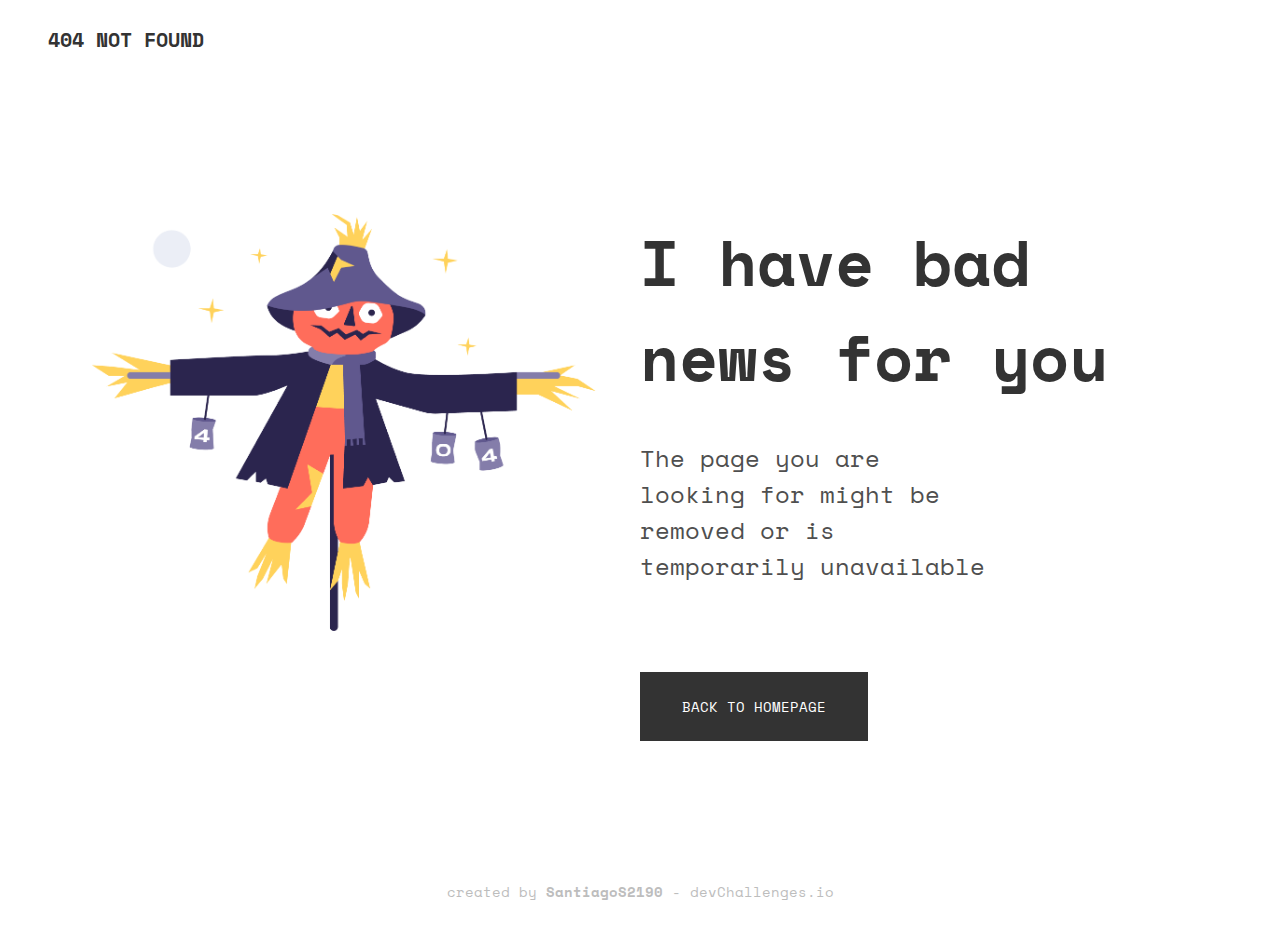
==== index.html @ ec8b2d82 "Initial version" ====
<!DOCTYPE html>
<html lang="en">
  <head>
    <meta charset="utf-8" />
    <meta
      name="viewport"
      content="width=device-width, initial-scale=1, maximum-scale=5"
    />

    <link rel="icon" href="../img/devchallenges.png" />

    <link
      rel="shortcut icon"
      type="image/x-icon"
      href="https://devchallenges.io/"
    />

    <link rel="preconnect" href="https://fonts.googleapis.com" />
    <link rel="preconnect" href="https://fonts.gstatic.com" crossorigin />
    <link
      href="https://fonts.googleapis.com/css2?family=Inconsolata:wght@700&family=Space+Mono:wght@400;700&display=swap"
      rel="stylesheet"
    />

    <link rel="stylesheet" href="src/style.css" />
    <link rel="stylesheet" href="src/style.css" />

    <title>404 Not Found</title>
  </head>
  <body>
    <header class="header">
      <h1>404 not found</h1>
    </header>
    <main class="content">
      <img class="img" src="../img/Scarecrow.png" alt="Scarecrow" />
      <div class="content--text">
        <h1 class="content--text-title">I have bad news for you</h1>
        <p class="content--text-paragraph">
          The page you are looking for might be removed or is temporarily
          unavailable
        </p>
        <a class="button" href="#">Back to Homepage</a>
      </div>
    </main>
    <footer class="footer">
      <p>created by <span>SantiagoS2190</span> - devChallenges.io</p>
    </footer>
  </body>
</html>
---- src/style.css ----
* {
  margin: 0;
  padding: 0;
  box-sizing: border-box;
}

html {
  font-size: 62.5%;
  font-family: "Space Mono", -apple-system, BlinkMacSystemFont, "Segoe UI",
    Roboto, Oxygen, Ubuntu, Cantarell, "Open Sans", "Helvetica Neue", sans-serif;
}

body {
  color: #333333;
  margin: 2.5rem 4.8rem;
}

/* ////////////// */
/* HEADER */
/* ////////////// */

.header {
  font-size: 1rem;
  text-transform: uppercase;
}

/* ////////////// */
/* CONTENT */
/* ////////////// */

.content {
  display: grid;
  grid-template-columns: 1fr 1fr;
  margin-top: 16rem;

  align-items: start;
  justify-items: center;
}

.content--text-title {
  font-size: 6.4rem;
  font-weight: 700;

  width: 90%;

  margin-bottom: 3.6rem;
}

.content--text-paragraph {
  font-size: 2.4rem;
  font-weight: 400;
  color: #4f4f4f;

  width: 60%;

  margin-bottom: 8.8rem;
}

.button {
  background-color: #333333;
  color: #ffff;
  font-size: 1.4rem;
  display: inline-block;

  text-decoration: none;
  text-transform: uppercase;

  padding: 2.4rem 4.2rem;
}

.img {
  width: 85%;
}

/* ////////////// */
/* FOOTER */
/* ////////////// */

.footer {
  font-size: 1.4rem;
  color: #bdbdbd;

  display: flex;
  justify-content: center;

  margin-top: 14rem;
}

.footer span {
  font-weight: bold;
}
---- src/style.css ----
* {
  margin: 0;
  padding: 0;
  box-sizing: border-box;
}

html {
  font-size: 62.5%;
  font-family: "Space Mono", -apple-system, BlinkMacSystemFont, "Segoe UI",
    Roboto, Oxygen, Ubuntu, Cantarell, "Open Sans", "Helvetica Neue", sans-serif;
}

body {
  color: #333333;
  margin: 2.5rem 4.8rem;
}

/* ////////////// */
/* HEADER */
/* ////////////// */

.header {
  font-size: 1rem;
  text-transform: uppercase;
}

/* ////////////// */
/* CONTENT */
/* ////////////// */

.content {
  display: grid;
  grid-template-columns: 1fr 1fr;
  margin-top: 16rem;

  align-items: start;
  justify-items: center;
}

.content--text-title {
  font-size: 6.4rem;
  font-weight: 700;

  width: 90%;

  margin-bottom: 3.6rem;
}

.content--text-paragraph {
  font-size: 2.4rem;
  font-weight: 400;
  color: #4f4f4f;

  width: 60%;

  margin-bottom: 8.8rem;
}

.button {
  background-color: #333333;
  color: #ffff;
  font-size: 1.4rem;
  display: inline-block;

  text-decoration: none;
  text-transform: uppercase;

  padding: 2.4rem 4.2rem;
}

.img {
  width: 85%;
}

/* ////////////// */
/* FOOTER */
/* ////////////// */

.footer {
  font-size: 1.4rem;
  color: #bdbdbd;

  display: flex;
  justify-content: center;

  margin-top: 14rem;
}

.footer span {
  font-weight: bold;
}
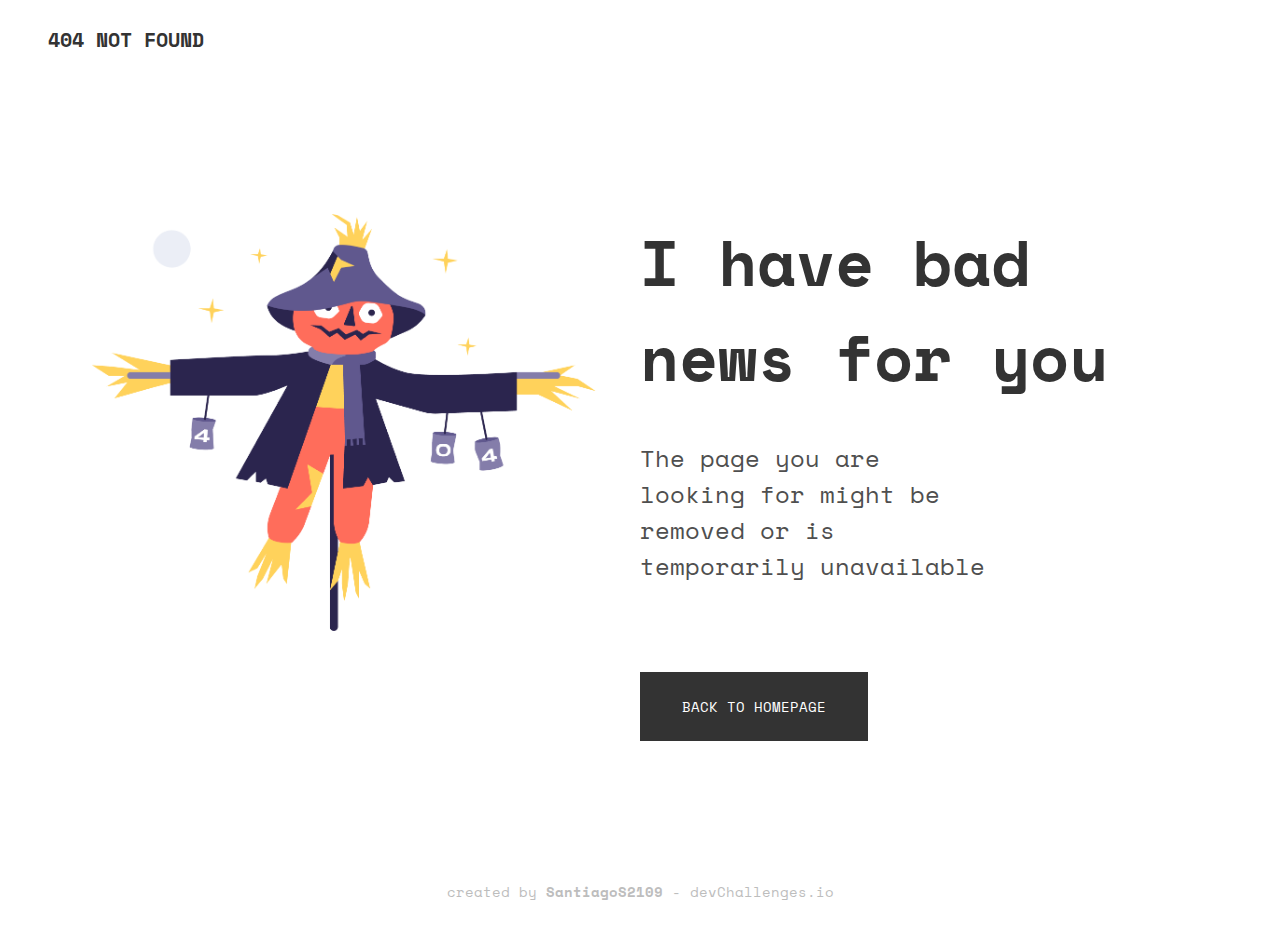
==== commit c753eb22: "Initial version" ====
--- a/index.html
+++ b/index.html
@@ -43,7 +43,7 @@
       </div>
     </main>
     <footer class="footer">
-      <p>created by <span>SantiagoS2190</span> - devChallenges.io</p>
+      <p>created by <span>SantiagoS2109</span> - devChallenges.io</p>
     </footer>
   </body>
 </html>
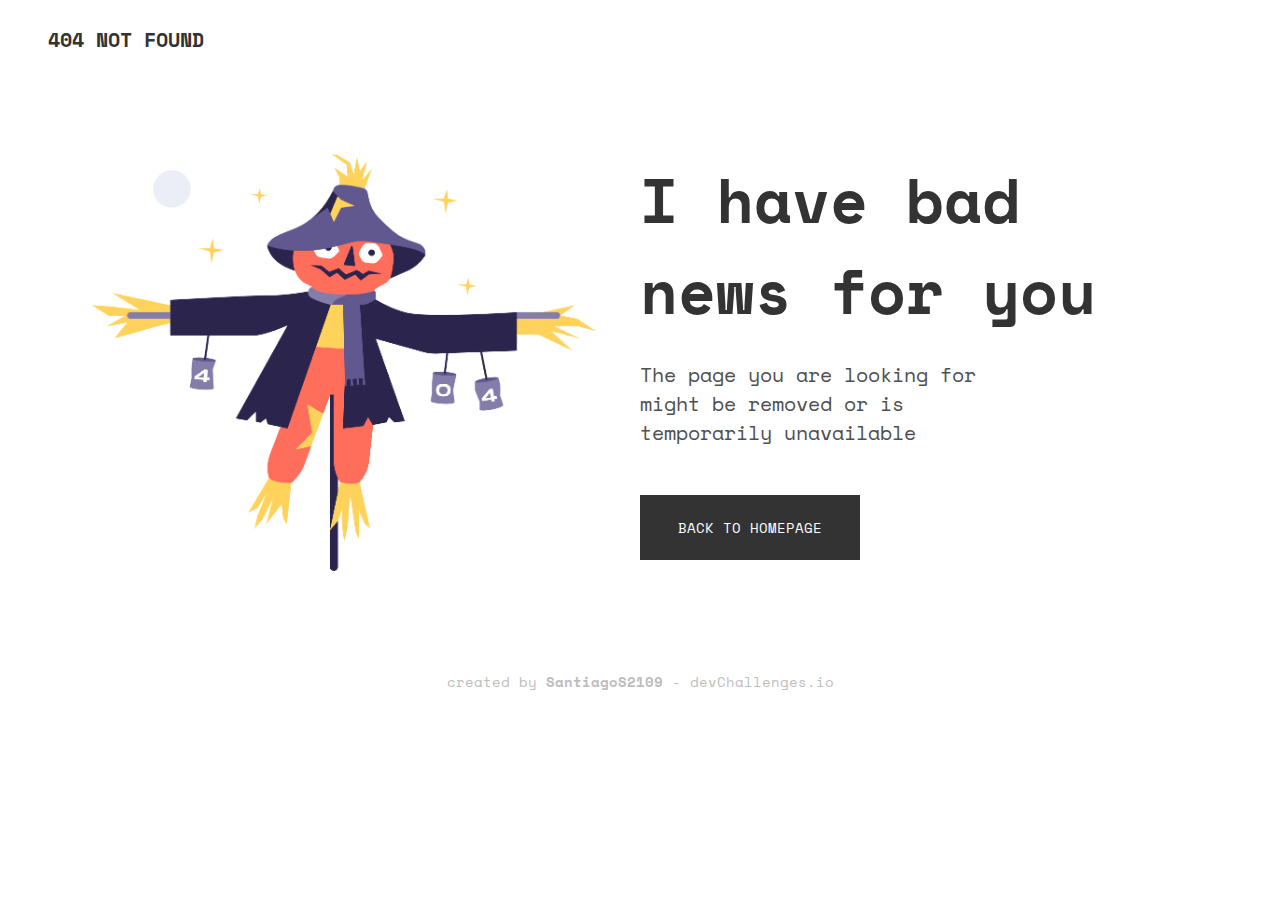
==== commit 543214f7: "Initial version" ====
--- a/index.html
+++ b/index.html
@@ -23,7 +23,7 @@
     />
 
     <link rel="stylesheet" href="src/style.css" />
-    <link rel="stylesheet" href="src/style.css" />
+    <link rel="stylesheet" href="src/queries.css" />
 
     <title>404 Not Found</title>
   </head>
--- a/src/queries.css
+++ b/src/queries.css
@@ -0,0 +1,162 @@
+/**********************/
+/* BELOW 1366px (Smaller Desktop) */
+/**********************/
+
+@media (width <= 85.4em) {
+  .content {
+    margin-top: 10rem;
+  }
+
+  .content--text-title {
+    font-size: 6.2rem;
+    margin-bottom: 2.4rem;
+  }
+
+  .content--text-paragraph {
+    font-size: 2rem;
+    margin-bottom: 4.8rem;
+    width: 65%;
+  }
+
+  .button {
+    font-size: 1.4rem;
+    padding: 2.2rem 3.8rem;
+  }
+
+  .footer {
+    margin-top: 10rem;
+  }
+}
+
+/**********************/
+/* BELOW 1024px (Smaller Desktop) */
+/**********************/
+
+@media (width <= 64em) {
+  .content--text-title {
+    font-size: 4.4rem;
+    margin-bottom: 2.4rem;
+  }
+
+  .content--text-paragraph {
+    font-size: 1.8rem;
+    margin-bottom: 4.8rem;
+    width: 65%;
+  }
+
+  .button {
+    font-size: 1.2rem;
+    padding: 1.6rem 3.2rem;
+  }
+}
+
+/**********************/
+/* BELOW 768px (Tablet) */
+/**********************/
+
+@media (width <= 48em) {
+  .header {
+    font-size: 0.8rem;
+    text-transform: uppercase;
+  }
+
+  .content {
+    margin-top: 8rem;
+  }
+
+  .content--text-title {
+    font-size: 3rem;
+    margin-bottom: 2.4rem;
+  }
+
+  .content--text-paragraph {
+    font-size: 1.2rem;
+    margin-bottom: 4.8rem;
+    width: 65%;
+  }
+
+  .button {
+    font-size: 0.8rem;
+    padding: 1.2rem 2.8rem;
+  }
+
+  .footer {
+    font-size: 1rem;
+  }
+}
+
+/**********************/
+/* BELOW 425px (Mobile L) */
+/**********************/
+
+@media (width <= 26.6em) {
+  .header {
+    font-size: 0.8rem;
+    text-transform: uppercase;
+  }
+
+  .content {
+    grid-template-columns: 1fr;
+    margin-top: 4rem;
+  }
+
+  .content--text-title {
+    font-size: 3.8rem;
+    margin-bottom: 2.4rem;
+    width: 100%;
+  }
+
+  .content--text-paragraph {
+    font-size: 1.6rem;
+    margin-bottom: 4.8rem;
+    width: 85%;
+  }
+
+  .button {
+    font-size: 1.2rem;
+    padding: 1.8rem 3.2rem;
+  }
+
+  .img {
+    width: 75%;
+    margin-bottom: 2.4rem;
+  }
+}
+
+/**********************/
+/* BELOW 375px (Mobile M) */
+/**********************/
+
+@media (width <= 23.5em) {
+  .header {
+    font-size: 0.8rem;
+    text-transform: uppercase;
+  }
+
+  .content {
+    grid-template-columns: 1fr;
+    margin-top: 4rem;
+  }
+
+  .content--text-title {
+    font-size: 3.2rem;
+    margin-bottom: 2.4rem;
+    width: 100%;
+  }
+
+  .content--text-paragraph {
+    font-size: 1.2rem;
+    margin-bottom: 4.6rem;
+    width: 85%;
+  }
+
+  .button {
+    font-size: 0.8rem;
+    padding: 1.2rem 2.8rem;
+  }
+
+  .img {
+    width: 75%;
+    margin-bottom: 2.4rem;
+  }
+}
